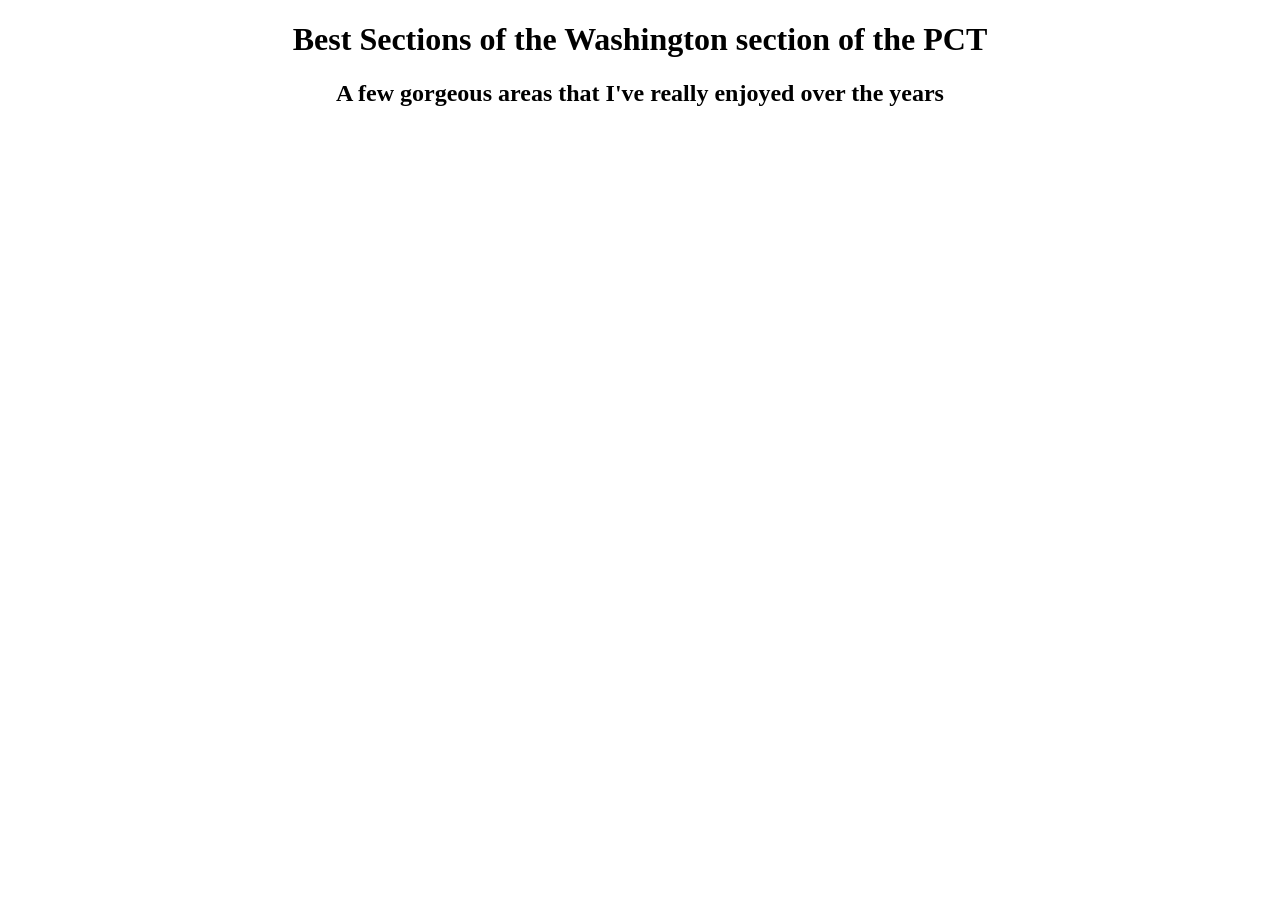
==== favorite-places.html @ 52711f52 "Created webpage for favorite places along the PCT. Aligned text to center" ====
<!DOCTYPE html>
<html lang="en-US"></html>
<head>
  <link href="css/styles2.css" rel="stylesheet" type="text/css">
  <title>BEST SECTIONS OF THE PCT</title>
</head>
<body>
  <h1>Best Sections of the Washington section of the PCT</h1>
  <h2>A few gorgeous areas that I've really enjoyed over the years</h2>
</body>
</html>
---- css/styles2.css ----
h1 {
  text-align: center;
}

h2 {
  text-align: center;
}
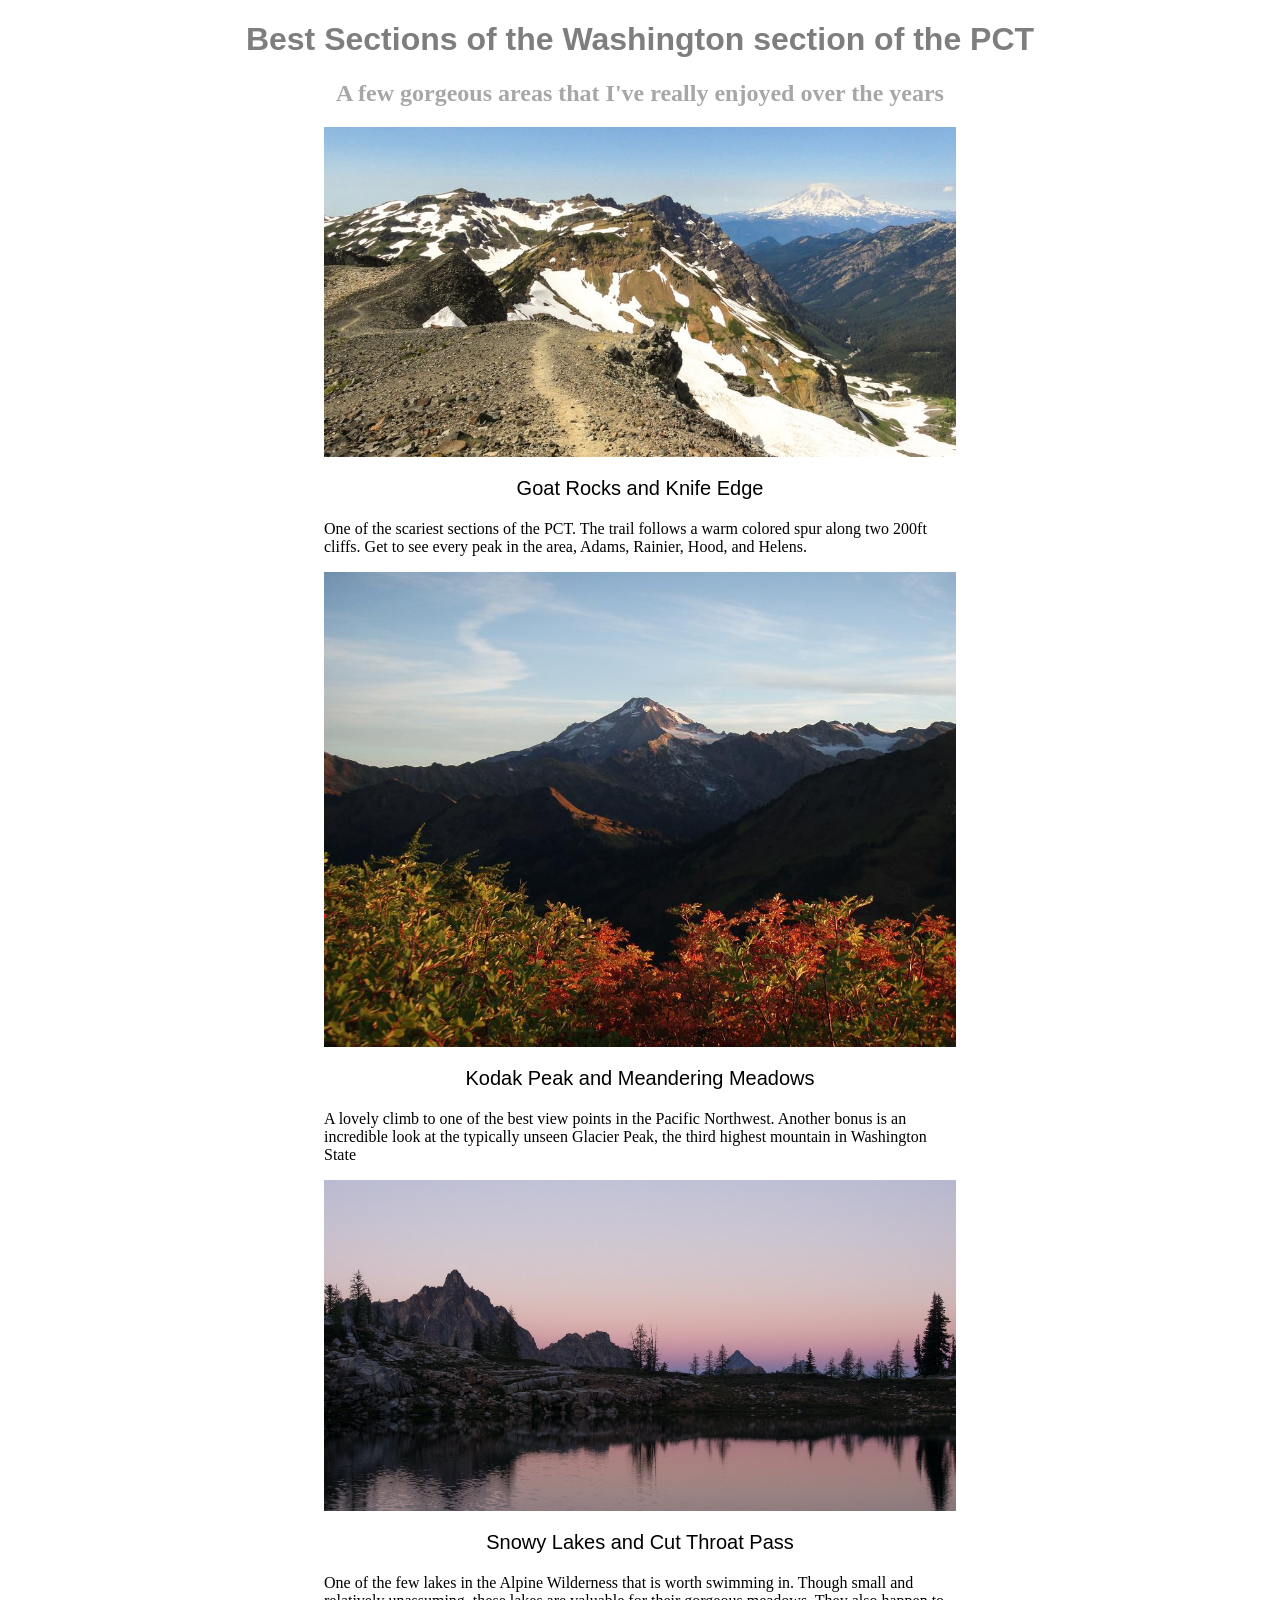
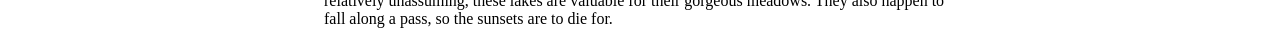
==== commit 267536a7: "Add website favorite-places.html. Add title, header, three paragraphs, and three images." ====
--- a/favorite-places.html
+++ b/favorite-places.html
@@ -7,5 +7,18 @@
 <body>
   <h1>Best Sections of the Washington section of the PCT</h1>
   <h2>A few gorgeous areas that I've really enjoyed over the years</h2>
+
+  <img src="goat-rocks-image.jpg" alt="photo of a snowy peak" class="center">
+  <h3>Goat Rocks and Knife Edge</h3>
+  <p>One of the scariest sections of the PCT. The trail follows a warm colored spur along two 200ft cliffs. Get to see every peak in the area, Adams, Rainier, Hood, and Helens.</p>
+
+  <img src="kodak-peak-image.jpeg" alt="photo of a snowy kodak-peak-image" class="center">
+  <h3>Kodak Peak and Meandering Meadows</h3>
+  <p>A lovely climb to one of the best view points in the Pacific Northwest. Another bonus is an incredible look at the typically unseen Glacier Peak, the third highest mountain in Washington State</p>
+
+  <img src="snowy-lakes-image.jpeg" alt="photo of a lake at sunset" class="center">
+  <h3>Snowy Lakes and Cut Throat Pass</h3>
+  <p>One of the few lakes in the Alpine Wilderness that is worth swimming in. Though small and relatively unassuming, these lakes are valuable for their gorgeous meadows. They also happen to fall along a pass, so the sunsets are to die for.</p>
+  
 </body>
 </html>
--- a/css/styles2.css
+++ b/css/styles2.css
@@ -1,7 +1,36 @@
 h1 {
+  color: #7e7e7e;
+  text-align: center;
+  font-family: Arial, Helvetica, sans-serif;
+}
+
+body {
+  background-color: #ffffff;
+}
+
+h2 {
+  color: #a7a7a7;
   text-align: center;
 }
 
-h2 {
+
+.center {
+  display: block;
+  margin-left: auto;
+  margin-right: auto;
+  width: 50%;
+}
+
+h3 {
+  color: #000000;
   text-align: center;
+  font-size: 20px;
+  font-weight: 400;
+  font-family: Verdana, Geneva, Tahoma, sans-serif;
 }
+
+p {
+  margin-right: auto;
+  margin-left: auto;
+  width: 50%;
+}
